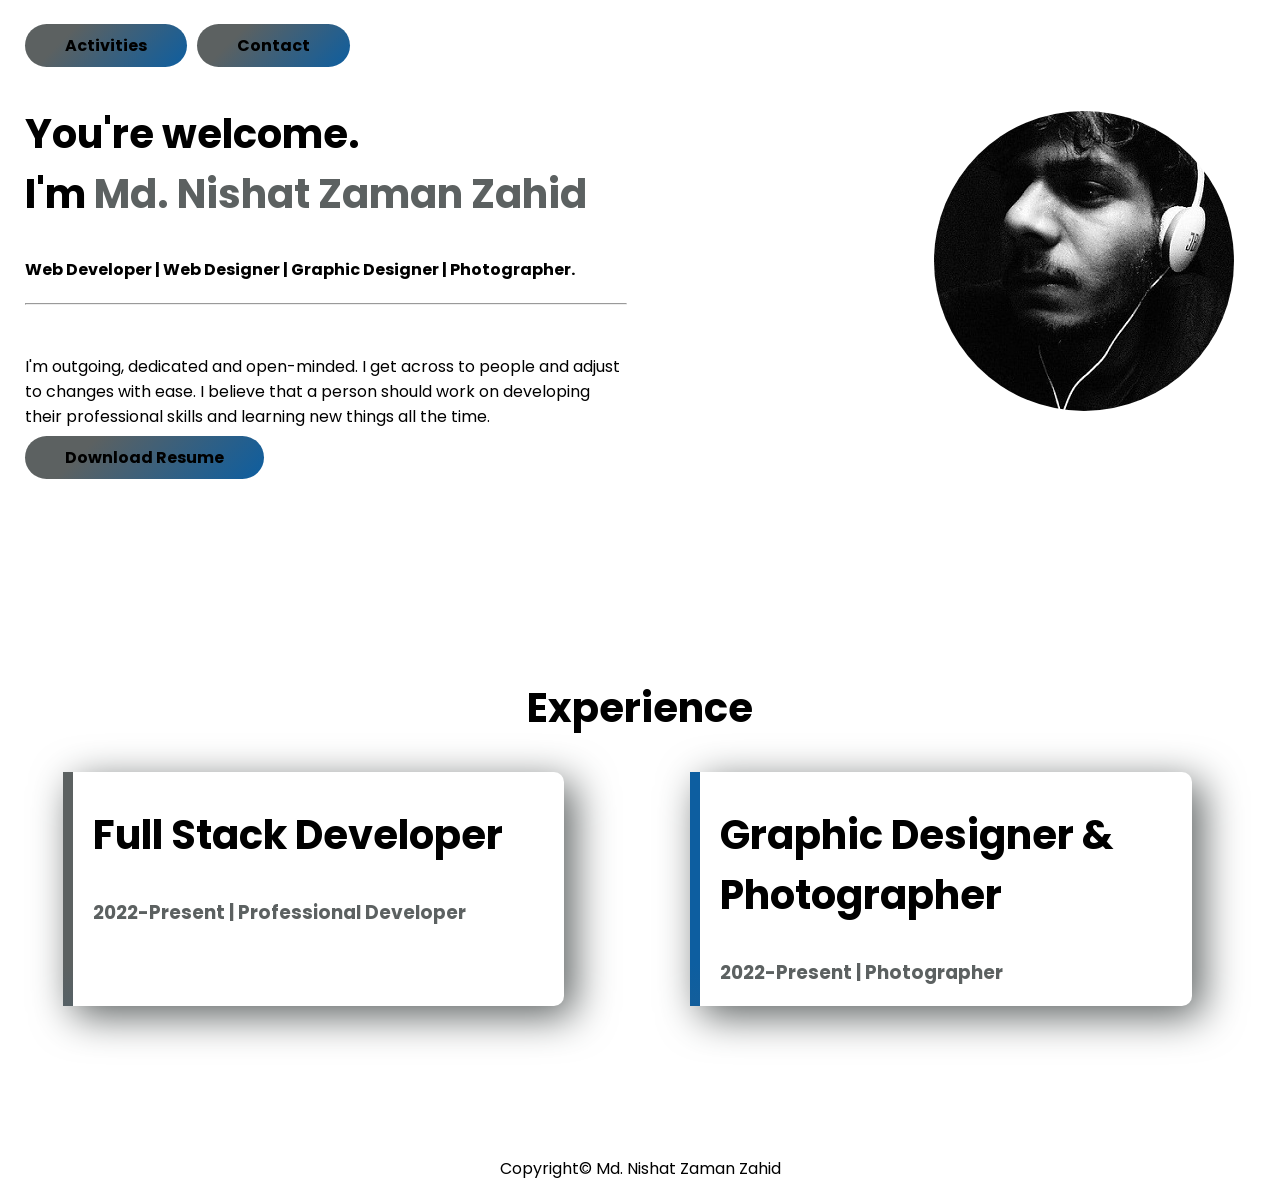
==== index.html @ 9d91e233 "Add files via upload" ====
<!DOCTYPE html>
<html lang="en">

<head>
    <meta charset="UTF-8">
    <meta http-equiv="X-UA-Compatible" content="IE=edge">
    <meta name="viewport" content="width=device-width, initial-scale=1.0">
    <title>Zahid</title>
    <link rel="preconnect" href="https://fonts.googleapis.com">
    <link rel="preconnect" href="https://fonts.gstatic.com" crossorigin>
    <link href="https://fonts.googleapis.com/css2?family=Poppins&display=swap" rel="stylesheet">
    <link rel="stylesheet" href="style.css">
</head>

<body>
    <section class="menu">
       
        <div class="Activities">
            <a class="menu-button" target="_blank" href="activities.html">Activities</a>
        </div>
        <div class="Contact">
            <a class="menu-button" target="_blank" href="contact.html">Contact</a>
        </div>
    </section>
    <section class="top-banner">
        <div class="half-width">
            <h1> You're welcome. <br> I'm <span class="Gradient-color">Md. Nishat Zaman Zahid</span></h1>
            <h4>Web Developer | Web Designer | Graphic Designer | Photographer.</h4>
    <hr>
            <br>
                <p> I'm outgoing, dedicated and open-minded. I
                    get across to people and adjust to changes
                    with ease. I believe that a person should
                    work on developing their professional skills
                    and learning new things all the time.</p>
                
                <a class="link-button" target="_blank" href="">Download Resume</a>
        </div>
        <div class="half-width">
            <img src="images/profile.jpg" alt="">
        </div>
    </section>
    <br>
    <section class="Experience">
        <div class="ex">
            <h1>Experience</h1>
        </div>
        
        <div class="Two-Experience">
            <div id="FSD" class="experience-item">
                <h2>Full Stack Developer</h2>
                <h3 class="Gradient-color">2022-Present | Professional Developer</h3>
                <p></p>
            </div>
            <div id="UD" class="experience-item">
                <h2>Graphic Designer & Photographer</h2>
                <h3 class="Gradient-color">2022-Present | Photographer</h3>
                <p></p>
            </div>
            
        </div>
    </section>
    <footer>
        <p>Copyright© Md. Nishat Zaman Zahid</p>
    </footer>
</body>

</html>
---- style.css ----
body{
    font-family: 'Poppins', sans-serif;
    margin: 0%;
}
.menu{
    display: flex;
    margin-top: 20px;
    margin-left: 2px;
    padding: 1%;
    
}
.menu-button{
    text-decoration:none;
    padding: 10px 40px;
    background-image: linear-gradient(315deg, #0d5ea0 0%, #5c6161 74%);
    font-weight: 700;
    color: black;
    border-radius: 30px;
    margin-left: 10px;
}
h1{
    font-size: 40px;
}
h2{
    font-size: 40px;
}

.Gradient-color{
    color: #5c6161;
}
.top-banner{
    display: flex;
    margin-bottom: 150px;
    padding-right: 2%;
}
.About{
    display: flex;
    margin-bottom: 150px;
    padding-right: 20%;
}
.Two-Experience{
    display: flex;
    margin-bottom: 150px;
    padding-right: 2%;
}
.half-width{
    width: 60%;
    padding-left: 2%;
}
.half-width img{
   margin-top: 40px;
   margin-right: 20px;
   border-radius: 50%;
   width: 300px;
   height: 300px;
   float: right;
}

.link-button{
    text-decoration: none;
    padding: 10px 40px;
    background-image: linear-gradient(315deg, #0d5ea0 0%, #5c6161 74%);
    font-weight: 700;
    color: black;
    border-radius: 30px;

}
.ex{
    text-align: center;
}
.experience-item{
    width: 40%;
    margin-left: 5%;
    margin-right: 5%;
    padding-left: 20px;
    padding-right: 20px;
    box-shadow: 10px 10px 40px #5c6161;
    border-radius: 10px;
}
#FSD{
    border-left: 10px solid;
    border-image: linear-gradient(315deg, #0d5ea0 0%, #5c6161 74%);
    border-image-slice: 1;

}
#UD{
    border-left: 10px solid;
    border-image: linear-gradient(315deg, #5c6161 0%, #0d5ea0 74%);
    border-image-slice: 1;
}
footer p{
    text-align: center;
}
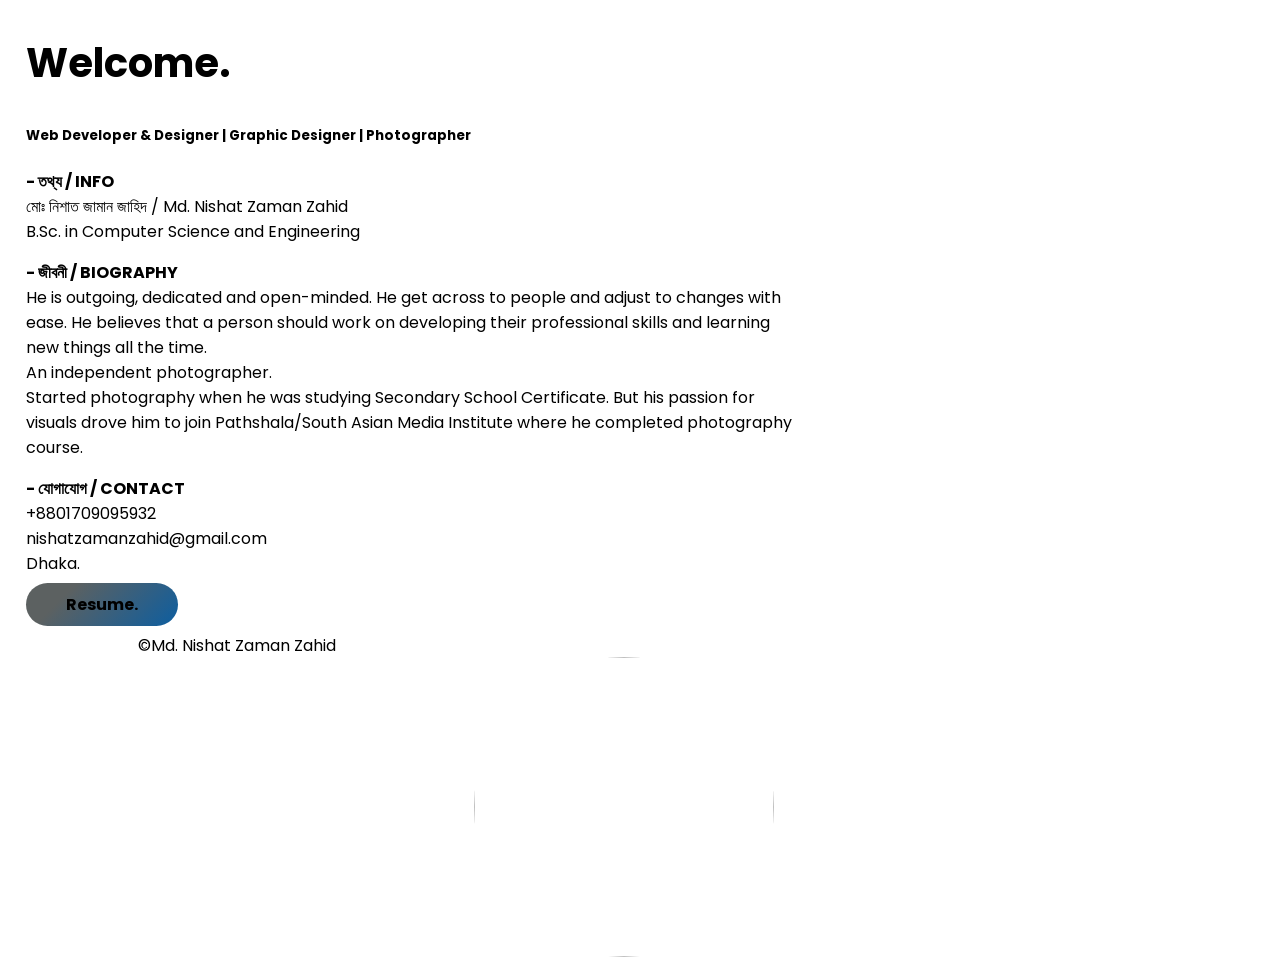
==== commit ebb8ce79: "first commit" ====
--- a/index.html
+++ b/index.html
@@ -1,68 +1,44 @@
 <!DOCTYPE html>
 <html lang="en">
-
 <head>
     <meta charset="UTF-8">
     <meta http-equiv="X-UA-Compatible" content="IE=edge">
     <meta name="viewport" content="width=device-width, initial-scale=1.0">
-    <title>Zahid</title>
+    <title>Portfolio</title>
     <link rel="preconnect" href="https://fonts.googleapis.com">
-    <link rel="preconnect" href="https://fonts.gstatic.com" crossorigin>
-    <link href="https://fonts.googleapis.com/css2?family=Poppins&display=swap" rel="stylesheet">
+<link rel="preconnect" href="https://fonts.gstatic.com" crossorigin>
+<link href="https://fonts.googleapis.com/css2?family=Poppins:wght@100;400&display=swap" rel="stylesheet">
+
     <link rel="stylesheet" href="style.css">
 </head>
+<body>
+    <section>
 
-<body>
-    <section class="menu">
-       
-        <div class="Activities">
-            <a class="menu-button" target="_blank" href="activities.html">Activities</a>
-        </div>
-        <div class="Contact">
-            <a class="menu-button" target="_blank" href="contact.html">Contact</a>
-        </div>
-    </section>
-    <section class="top-banner">
         <div class="half-width">
-            <h1> You're welcome. <br> I'm <span class="Gradient-color">Md. Nishat Zaman Zahid</span></h1>
-            <h4>Web Developer | Web Designer | Graphic Designer | Photographer.</h4>
-    <hr>
-            <br>
-                <p> I'm outgoing, dedicated and open-minded. I
-                    get across to people and adjust to changes
-                    with ease. I believe that a person should
-                    work on developing their professional skills
-                    and learning new things all the time.</p>
+            
+            <h1><span class="title">Welcome</span>.</h1>
+            <h5 class="moto"> Web Developer & Designer | Graphic Designer | Photographer</h5>
+
+            <p> <b>- তথ্য / INFO</b> <br>মোঃ নিশাত জামান জাহিদ / Md. Nishat Zaman Zahid <br>B.Sc. in Computer Science and Engineering<br>
+                <p><b>- জীবনী / BIOGRAPHY</b><br> He is outgoing, dedicated and open-minded. He get across to people and adjust to changes with ease. He believes that a person should work on developing their professional skills and learning new things all the time. <br>
+                    An independent photographer. <br>
+                    Started photography when he was studying Secondary School Certificate. But his passion for visuals drove him to join Pathshala/South Asian Media Institute where he completed photography course.
+                    </p>
+                <p><b>- যোগাযোগ / CONTACT </b><br> +8801709095932<br>nishatzamanzahid@gmail.com <br>Dhaka.</p>
                 
-                <a class="link-button" target="_blank" href="">Download Resume</a>
+            
+                <a class="link-button" target="_blank" href="https://www.linkedin.com/in/nishatzamanzahid/"> Resume.</a>
+            
         </div>
         <div class="half-width">
-            <img src="images/profile.jpg" alt="">
-        </div>
-    </section>
-    <br>
-    <section class="Experience">
-        <div class="ex">
-            <h1>Experience</h1>
-        </div>
-        
-        <div class="Two-Experience">
-            <div id="FSD" class="experience-item">
-                <h2>Full Stack Developer</h2>
-                <h3 class="Gradient-color">2022-Present | Professional Developer</h3>
-                <p></p>
-            </div>
-            <div id="UD" class="experience-item">
-                <h2>Graphic Designer & Photographer</h2>
-                <h3 class="Gradient-color">2022-Present | Photographer</h3>
-                <p></p>
-            </div>
-            
+            <img src="pro.jpeg" alt="">
         </div>
     </section>
     <footer>
-        <p>Copyright© Md. Nishat Zaman Zahid</p>
+        <p class="footer">©Md. Nishat Zaman Zahid</p>
     </footer>
+    
+
+    
 </body>
-
 </html>
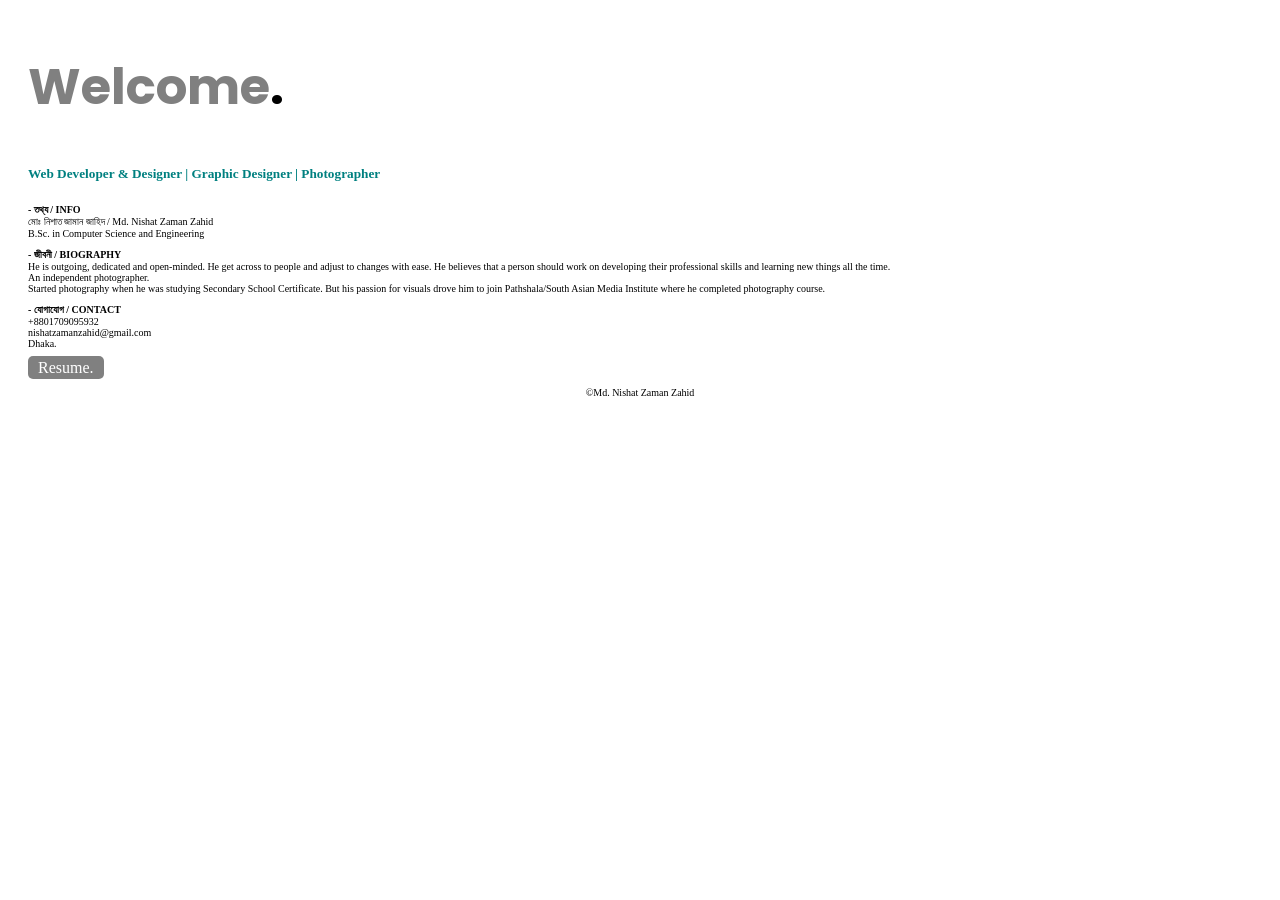
==== commit 732375cb: "added CSS and logo" ====
--- a/index.html
+++ b/index.html
@@ -5,6 +5,7 @@
     <meta http-equiv="X-UA-Compatible" content="IE=edge">
     <meta name="viewport" content="width=device-width, initial-scale=1.0">
     <title>Portfolio</title>
+    <link rel="shortcut icon" href="logo.png" type="image/x-icon">
     <link rel="preconnect" href="https://fonts.googleapis.com">
 <link rel="preconnect" href="https://fonts.gstatic.com" crossorigin>
 <link href="https://fonts.googleapis.com/css2?family=Poppins:wght@100;400&display=swap" rel="stylesheet">
--- a/style.css
+++ b/style.css
@@ -1,93 +1,51 @@
 body{
-    font-family: 'Poppins', sans-serif;
-    margin: 0%;
-}
-.menu{
-    display: flex;
-    margin-top: 20px;
-    margin-left: 2px;
-    padding: 1%;
+    
+    color: white;
     
 }
-.menu-button{
-    text-decoration:none;
-    padding: 10px 40px;
-    background-image: linear-gradient(315deg, #0d5ea0 0%, #5c6161 74%);
-    font-weight: 700;
+h1{
+    font-family: 'Poppins', sans-serif;
+    font-size: 50px;
     color: black;
-    border-radius: 30px;
-    margin-left: 10px;
-}
-h1{
-    font-size: 40px;
-}
-h2{
-    font-size: 40px;
+    
 }
 
-.Gradient-color{
-    color: #5c6161;
+.title{
+    
+    color: gray
+    
 }
-.top-banner{
+p{
+    
+    color: black;
+    font-family: Cambria, Cochin, Georgia, Times, 'Times New Roman', serif;
+    font-size: 10px;
+}
+.moto{
+   
+    color: teal;
+}
+section{
     display: flex;
-    margin-bottom: 150px;
-    padding-right: 2%;
-}
-.About{
-    display: flex;
-    margin-bottom: 150px;
-    padding-right: 20%;
-}
-.Two-Experience{
-    display: flex;
-    margin-bottom: 150px;
-    padding-right: 2%;
 }
 .half-width{
-    width: 60%;
-    padding-left: 2%;
+    width: auto;
+    padding-left: 20px;
+
 }
 .half-width img{
-   margin-top: 40px;
-   margin-right: 20px;
-   border-radius: 50%;
-   width: 300px;
-   height: 300px;
-   float: right;
+    width: 420px;
+    padding-top: 20px;
+    padding-left: 170px;
+    
 }
-
 .link-button{
     text-decoration: none;
-    padding: 10px 40px;
-    background-image: linear-gradient(315deg, #0d5ea0 0%, #5c6161 74%);
-    font-weight: 700;
-    color: black;
-    border-radius: 30px;
-
+    background-color: gray;
+    padding: 3px 10px;
+    border-radius: 5px;
+    color: white;
 }
-.ex{
+.footer{
     text-align: center;
 }
-.experience-item{
-    width: 40%;
-    margin-left: 5%;
-    margin-right: 5%;
-    padding-left: 20px;
-    padding-right: 20px;
-    box-shadow: 10px 10px 40px #5c6161;
-    border-radius: 10px;
-}
-#FSD{
-    border-left: 10px solid;
-    border-image: linear-gradient(315deg, #0d5ea0 0%, #5c6161 74%);
-    border-image-slice: 1;
-
-}
-#UD{
-    border-left: 10px solid;
-    border-image: linear-gradient(315deg, #5c6161 0%, #0d5ea0 74%);
-    border-image-slice: 1;
-}
-footer p{
-    text-align: center;
-}
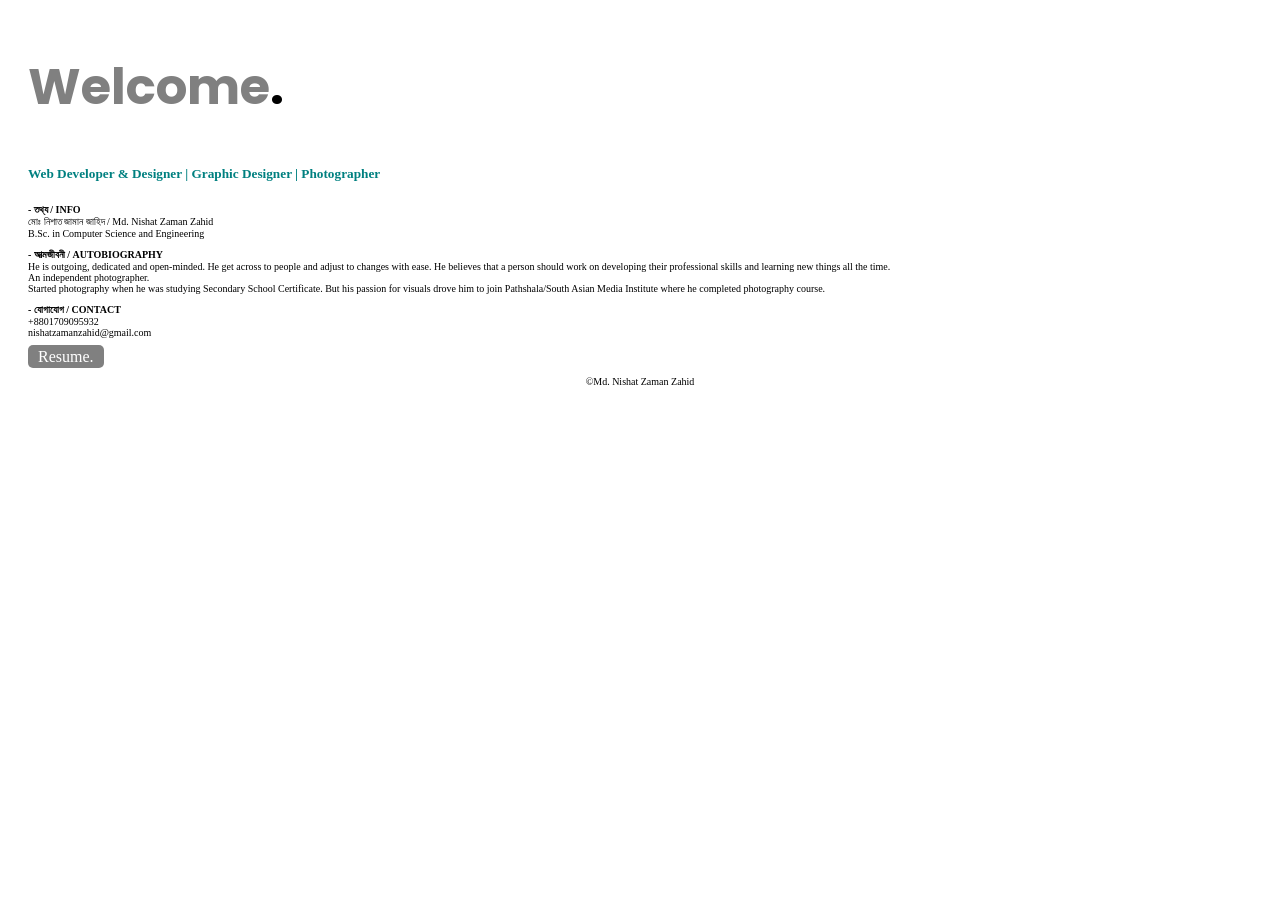
==== commit a77794e4: "updated" ====
--- a/index.html
+++ b/index.html
@@ -1,45 +1,53 @@
 <!DOCTYPE html>
 <html lang="en">
+
 <head>
     <meta charset="UTF-8">
     <meta http-equiv="X-UA-Compatible" content="IE=edge">
     <meta name="viewport" content="width=device-width, initial-scale=1.0">
     <title>Portfolio</title>
-    <link rel="shortcut icon" href="logo.png" type="image/x-icon">
+    <link rel="shortcut icon" href="images/logo.png" type="image/x-icon">
     <link rel="preconnect" href="https://fonts.googleapis.com">
-<link rel="preconnect" href="https://fonts.gstatic.com" crossorigin>
-<link href="https://fonts.googleapis.com/css2?family=Poppins:wght@100;400&display=swap" rel="stylesheet">
+    <link rel="preconnect" href="https://fonts.gstatic.com" crossorigin>
+    <link href="https://fonts.googleapis.com/css2?family=Poppins:wght@100;400&display=swap" rel="stylesheet">
 
     <link rel="stylesheet" href="style.css">
 </head>
+
 <body>
     <section>
 
         <div class="half-width">
-            
+
             <h1><span class="title">Welcome</span>.</h1>
             <h5 class="moto"> Web Developer & Designer | Graphic Designer | Photographer</h5>
 
-            <p> <b>- তথ্য / INFO</b> <br>মোঃ নিশাত জামান জাহিদ / Md. Nishat Zaman Zahid <br>B.Sc. in Computer Science and Engineering<br>
-                <p><b>- জীবনী / BIOGRAPHY</b><br> He is outgoing, dedicated and open-minded. He get across to people and adjust to changes with ease. He believes that a person should work on developing their professional skills and learning new things all the time. <br>
-                    An independent photographer. <br>
-                    Started photography when he was studying Secondary School Certificate. But his passion for visuals drove him to join Pathshala/South Asian Media Institute where he completed photography course.
-                    </p>
-                <p><b>- যোগাযোগ / CONTACT </b><br> +8801709095932<br>nishatzamanzahid@gmail.com <br>Dhaka.</p>
-                
-            
-                <a class="link-button" target="_blank" href="https://www.linkedin.com/in/nishatzamanzahid/"> Resume.</a>
-            
+            <p> <b>- তথ্য / INFO</b> <br>মোঃ নিশাত জামান জাহিদ / Md. Nishat Zaman Zahid <br>B.Sc. in Computer Science
+                and Engineering<br>
+            <p><b>- আত্মজীবনী / AUTOBIOGRAPHY</b><br> He is outgoing, dedicated and open-minded. He get across to people and
+                adjust to changes with ease. He believes that a person should work on developing their professional
+                skills and learning new things all the time. <br>
+                An independent photographer. <br>
+                Started photography when he was studying Secondary School Certificate. But his passion for visuals drove
+                him to join Pathshala/South Asian Media Institute where he completed photography course.
+            </p>
+            <p><b>- যোগাযোগ / CONTACT </b><br> +8801709095932<br>nishatzamanzahid@gmail.com <br>
+            </p>
+
+
+            <a class="link-button" target="_blank" href="https://www.linkedin.com/in/nishatzamanzahid/"> Resume.</a>
+
         </div>
         <div class="half-width">
-            <img src="pro.jpeg" alt="">
+            <img src="images/pro.jpeg" alt="">
         </div>
     </section>
     <footer>
         <p class="footer">©Md. Nishat Zaman Zahid</p>
     </footer>
-    
 
-    
+
+
 </body>
+
 </html>
